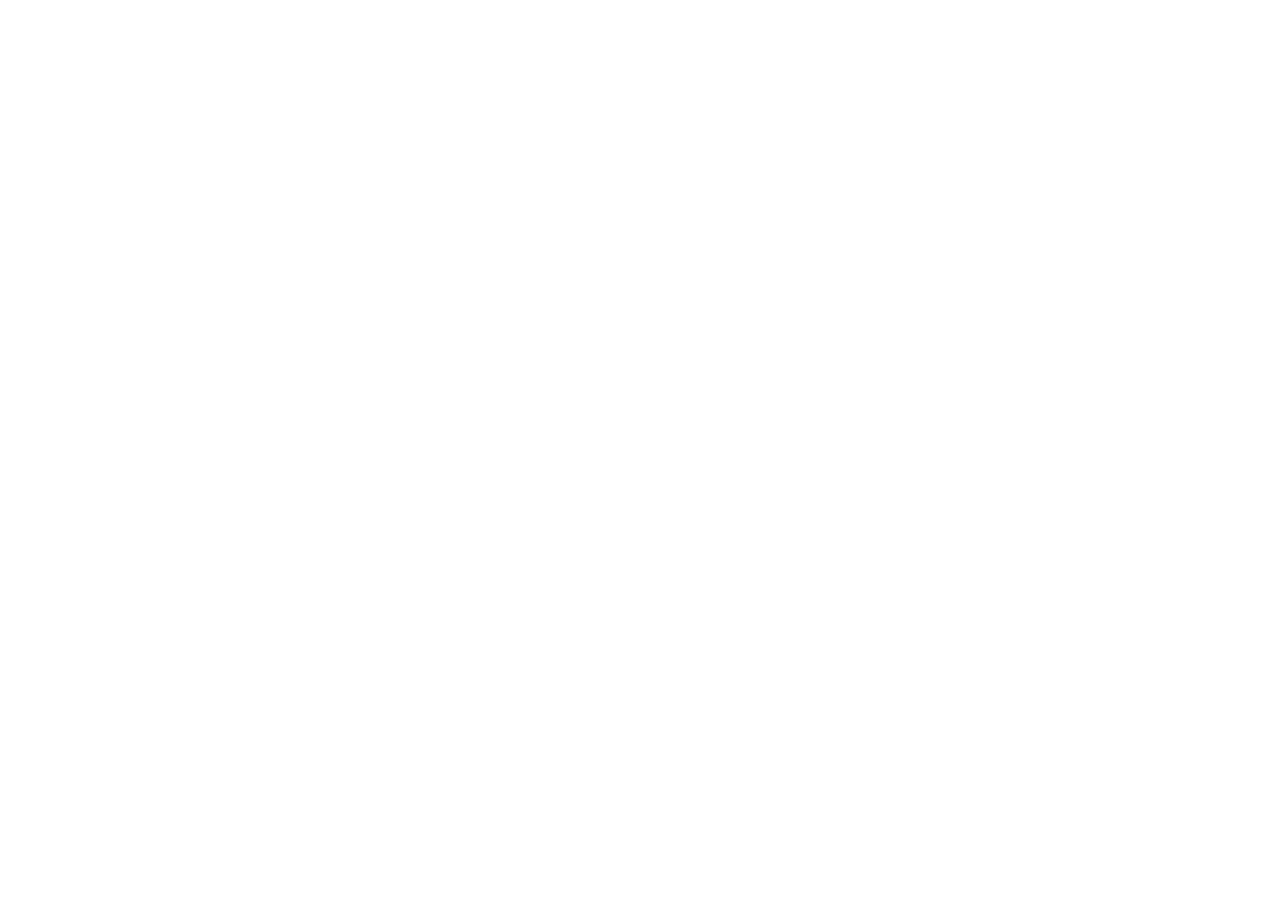
==== index.html @ 66a63805 "..." ====
<!DOCTYPE html>
<html lang="en">
<head>
  <meta charset="UTF-8">
  <title>PiggyVest Page</title>
  <link href='https://fonts.googleapis.com/css?family=Open+Sans:400,300' rel='stylesheet' type='text/css'>
  <meta name="viewport" content="tests.json">
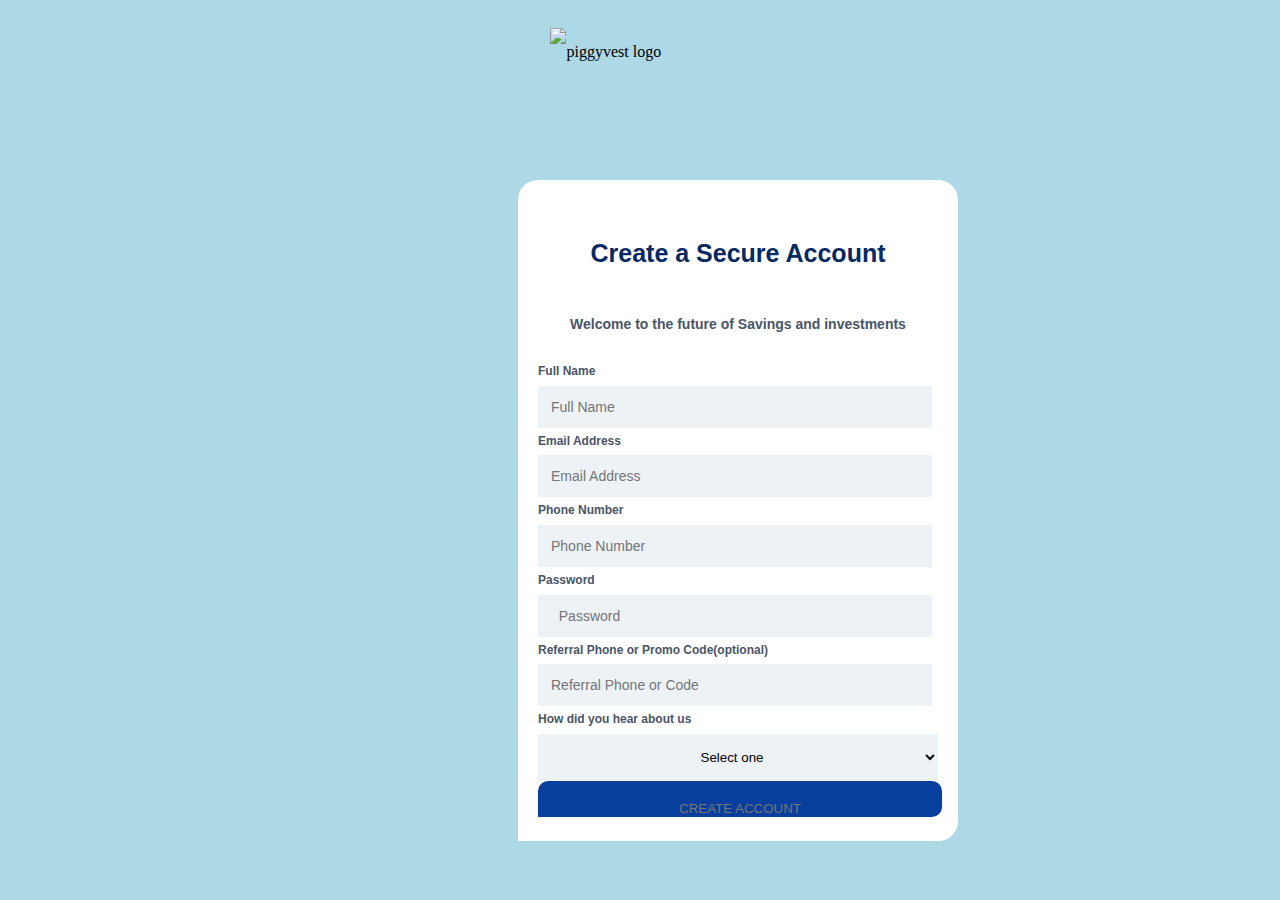
==== commit 21d1e404: "Add files via upload" ====
--- a/index.html
+++ b/index.html
@@ -1,7 +1,149 @@
-<!DOCTYPE html>
-<html lang="en">
-<head>
-  <meta charset="UTF-8">
-  <title>PiggyVest Page</title>
-  <link href='https://fonts.googleapis.com/css?family=Open+Sans:400,300' rel='stylesheet' type='text/css'>
-  <meta name="viewport" content="tests.json">+<!DOCTYPE html>
+<html lang="en">
+<head>
+    <meta charset="UTF-8">
+    <meta name="viewport" content="width=device-width, initial-scale=1.0">
+    <title>Pigggyvest</title>
+    <style>
+        body {
+            margin: 2;
+            padding: 10px;
+            background: #ADD8E6;
+        }
+        img {
+            width: 200px;
+            height: auto;
+            margin-left: 42%;
+            margin-right: 50%;
+            margin-bottom: 3rem;
+            margin-top: inherit;
+            max-width: 100%;
+            height: auto;
+            display: block;
+            vertical-align: middle;
+            
+        }
+        .top-image {
+            padding: 10px;
+            line-height: 3;
+            
+        }
+        .create-acnt {
+            background-size: 40px,50px;
+            padding:20px;
+            margin: 500px;
+            margin-top: auto;
+            margin-bottom: 1;
+            border-bottom-right-radius: 1.25rem;
+            border-top-left-radius: 1.25rem;
+            border-top-right-radius: 1.25rem;
+            position: absolute;
+            top: 20%;
+            background: white;
+            width: 400px;
+        }
+        .create-acnt h3{
+            font-family:'Trebuchet MS', 'Lucida Sans Unicode', 'Lucida Grande', 'Lucida Sans', Arial, sans-serif;
+            font-size: 25px;
+            color: #062863;
+            text-align: center;
+        }
+        .create-acnt h4{
+            text-align: center;
+            font-family:'Trebuchet MS', 'Lucida Sans Unicode', 'Lucida Grande', 'Lucida Sans', Arial, sans-serif;
+            font-size: .875rem;
+            color: #4a5568;
+        }
+        .frm-txt {
+            background-color: #edf2f7;
+            border:0;
+            padding:13px;
+            width: 92%;
+            font-size: .875rem;
+            color: #4a5568;
+        }
+        .form-spacing {
+            font-family: -apple-system, BlinkMacSystemFont, 'Segoe UI', Roboto, Oxygen, Ubuntu, Cantarell, 'Open Sans', 'Helvetica Neue', sans-serif;
+            line-height: 2.3;
+            font-weight: 700;
+            font-size: .75rem;
+            color: #4a5568;
+            margin-bottom: .25rem;
+
+        }
+        .select{
+            padding: 15px;
+            width: 100%;
+            height: 200%;
+            text-align: center;
+            background-color: #edf2f7;
+            border: 0;
+        }
+        .create-btn {
+            font-size: .875rem;
+            background-color: rgb(8, 62, 158);  
+            border-bottom-right-radius: 10px;
+            border-top-left-radius: 10px;
+            border-top-right-radius: 10px;
+            color: #fff; 
+            width: 100%; 
+            border: 0; 
+            font-weight: 700;
+            text-align: center;
+            white-space: nowrap;
+            padding-top: 1.25rem; margin-top: 0; align-items: center; flex-direction: column; line-height: inherit; display: flex;
+            text-indent: 0px;
+            text-shadow: none
+            letter-spacing: normal;
+            word-spacing: normal; overflow: visible; font: 400 13.3333px Arial; justify-content: center;
+            }
+            .bottom-div {
+                padding: 200pt;
+                padding-bottom: 20pt;
+            }
+
+    </style>
+    <body>
+        <div top-image>
+            <img src= "images/piggy.jpeg" alt= "piggyvest logo" class= "top-image"/>
+          </div> 
+        <div class="create-acnt">
+            <form class="form-spacing" action="processform.php" method="POST">
+                <h3>Create a Secure Account</h3>
+                <p><h4> Welcome to the future of Savings and investments</h4></p>
+                
+                <label for="Full Name">Full Name</label><br/>
+                <input type="text" name="First Name" placeholder="Full Name" class="frm-txt"/><br/>
+                
+                <label for="Email Address"> Email Address</label><br/>
+                <input type="email" name="Email Address" placeholder="Email Address" class="frm-txt" required/><br/>
+    
+                <label for="Phone Number">Phone Number</label><br/>
+                <input type="text" name="Phone Number" placeholder="Phone Number" class="frm-txt"/><br/>
+
+                <label for="password">Password</label><br/>
+                <input type="text" name="Password" placeholder="  Password" class="frm-txt"/><br/>
+    
+                <label for="Referral">Referral Phone or Promo Code(optional)</label><br/>
+                <input type="text" name="Referral" placeholder="Referral Phone or Code" class="frm-txt"/><br/>
+
+                <label for="promotions">How did you hear about us</label> <br/>
+                <select class="select">
+                    <option value="select"> Select one </option>
+                    <option value="facebook"> Facebook </option> 
+                    <option value="twitter"> Twitter </option>
+                    <option value="instagram"> Instagram </option>
+                    <option value="ffcr"> Friend/Family/Coworker Referal </option>
+                    <option value="search"> Google search </option>
+                    <option value="playstore"> Google playstore </option>
+                    <option value="Online"> Online Blog </option>
+                    <option value="Local"> Local Newsletter </option>
+                    <option value="At an event"> At an event </option>
+                    <option value="other"> Other </option>
+                    </select> <br />
+                    <input type="CREATE ACCOUNT" name="CREATE ACCOUNT" placeholder="CREATE ACCOUNT" class="create-btn"/>
+                </select>
+            </form>
+                
+        </div>
+    </body>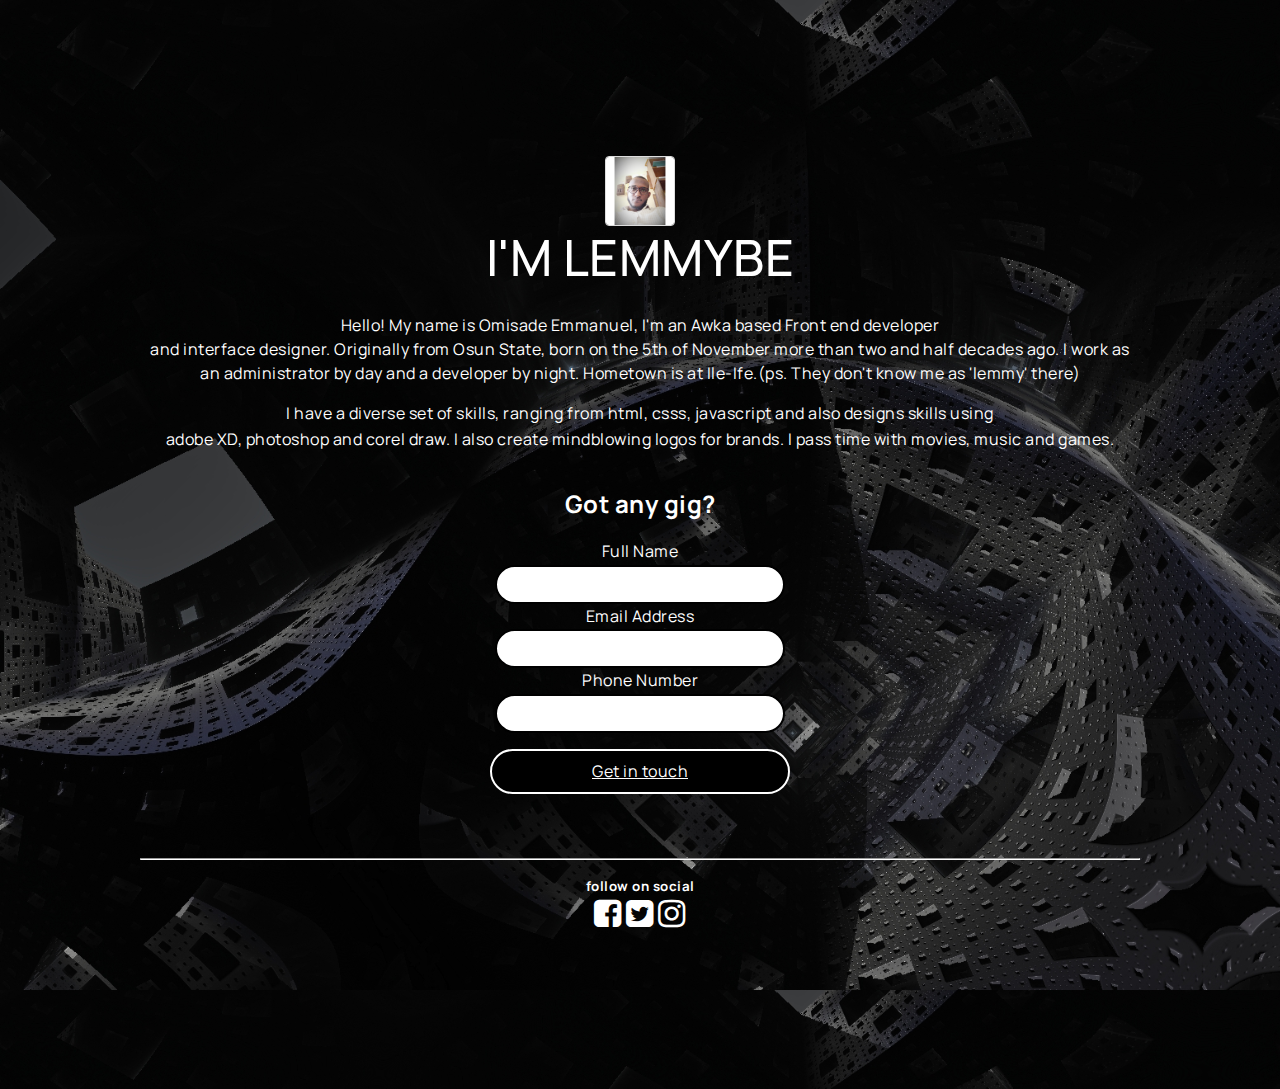
==== commit a6cc9b11: "final commit" ====
--- a/index.html
+++ b/index.html
@@ -1,149 +1,68 @@
-<!DOCTYPE html>
-<html lang="en">
-<head>
-    <meta charset="UTF-8">
-    <meta name="viewport" content="width=device-width, initial-scale=1.0">
-    <title>Pigggyvest</title>
-    <style>
-        body {
-            margin: 2;
-            padding: 10px;
-            background: #ADD8E6;
-        }
-        img {
-            width: 200px;
-            height: auto;
-            margin-left: 42%;
-            margin-right: 50%;
-            margin-bottom: 3rem;
-            margin-top: inherit;
-            max-width: 100%;
-            height: auto;
-            display: block;
-            vertical-align: middle;
-            
-        }
-        .top-image {
-            padding: 10px;
-            line-height: 3;
-            
-        }
-        .create-acnt {
-            background-size: 40px,50px;
-            padding:20px;
-            margin: 500px;
-            margin-top: auto;
-            margin-bottom: 1;
-            border-bottom-right-radius: 1.25rem;
-            border-top-left-radius: 1.25rem;
-            border-top-right-radius: 1.25rem;
-            position: absolute;
-            top: 20%;
-            background: white;
-            width: 400px;
-        }
-        .create-acnt h3{
-            font-family:'Trebuchet MS', 'Lucida Sans Unicode', 'Lucida Grande', 'Lucida Sans', Arial, sans-serif;
-            font-size: 25px;
-            color: #062863;
-            text-align: center;
-        }
-        .create-acnt h4{
-            text-align: center;
-            font-family:'Trebuchet MS', 'Lucida Sans Unicode', 'Lucida Grande', 'Lucida Sans', Arial, sans-serif;
-            font-size: .875rem;
-            color: #4a5568;
-        }
-        .frm-txt {
-            background-color: #edf2f7;
-            border:0;
-            padding:13px;
-            width: 92%;
-            font-size: .875rem;
-            color: #4a5568;
-        }
-        .form-spacing {
-            font-family: -apple-system, BlinkMacSystemFont, 'Segoe UI', Roboto, Oxygen, Ubuntu, Cantarell, 'Open Sans', 'Helvetica Neue', sans-serif;
-            line-height: 2.3;
-            font-weight: 700;
-            font-size: .75rem;
-            color: #4a5568;
-            margin-bottom: .25rem;
-
-        }
-        .select{
-            padding: 15px;
-            width: 100%;
-            height: 200%;
-            text-align: center;
-            background-color: #edf2f7;
-            border: 0;
-        }
-        .create-btn {
-            font-size: .875rem;
-            background-color: rgb(8, 62, 158);  
-            border-bottom-right-radius: 10px;
-            border-top-left-radius: 10px;
-            border-top-right-radius: 10px;
-            color: #fff; 
-            width: 100%; 
-            border: 0; 
-            font-weight: 700;
-            text-align: center;
-            white-space: nowrap;
-            padding-top: 1.25rem; margin-top: 0; align-items: center; flex-direction: column; line-height: inherit; display: flex;
-            text-indent: 0px;
-            text-shadow: none
-            letter-spacing: normal;
-            word-spacing: normal; overflow: visible; font: 400 13.3333px Arial; justify-content: center;
-            }
-            .bottom-div {
-                padding: 200pt;
-                padding-bottom: 20pt;
-            }
-
-    </style>
-    <body>
-        <div top-image>
-            <img src= "images/piggy.jpeg" alt= "piggyvest logo" class= "top-image"/>
-          </div> 
-        <div class="create-acnt">
-            <form class="form-spacing" action="processform.php" method="POST">
-                <h3>Create a Secure Account</h3>
-                <p><h4> Welcome to the future of Savings and investments</h4></p>
-                
-                <label for="Full Name">Full Name</label><br/>
-                <input type="text" name="First Name" placeholder="Full Name" class="frm-txt"/><br/>
-                
-                <label for="Email Address"> Email Address</label><br/>
-                <input type="email" name="Email Address" placeholder="Email Address" class="frm-txt" required/><br/>
-    
-                <label for="Phone Number">Phone Number</label><br/>
-                <input type="text" name="Phone Number" placeholder="Phone Number" class="frm-txt"/><br/>
-
-                <label for="password">Password</label><br/>
-                <input type="text" name="Password" placeholder="  Password" class="frm-txt"/><br/>
-    
-                <label for="Referral">Referral Phone or Promo Code(optional)</label><br/>
-                <input type="text" name="Referral" placeholder="Referral Phone or Code" class="frm-txt"/><br/>
-
-                <label for="promotions">How did you hear about us</label> <br/>
-                <select class="select">
-                    <option value="select"> Select one </option>
-                    <option value="facebook"> Facebook </option> 
-                    <option value="twitter"> Twitter </option>
-                    <option value="instagram"> Instagram </option>
-                    <option value="ffcr"> Friend/Family/Coworker Referal </option>
-                    <option value="search"> Google search </option>
-                    <option value="playstore"> Google playstore </option>
-                    <option value="Online"> Online Blog </option>
-                    <option value="Local"> Local Newsletter </option>
-                    <option value="At an event"> At an event </option>
-                    <option value="other"> Other </option>
-                    </select> <br />
-                    <input type="CREATE ACCOUNT" name="CREATE ACCOUNT" placeholder="CREATE ACCOUNT" class="create-btn"/>
-                </select>
-            </form>
-                
-        </div>
-    </body>+<!DOCTYPE html>
+<html  lang="en">
+  <head>
+    <meta charset="UTF-8">
+    <meta name="viewport" content="width=device-width, initial-scale=1.0">
+    <title>Profile page</title> 
+    <link rel="stylesheet" type="text/css" href="profile.css">
+    <link href="https://fonts.googleapis.com/css2?family=Manrope:wght@200&display=swap" rel="stylesheet">
+    <link href="https://fonts.googleapis.com/css2?family=Charmonman&display=swap" rel="stylesheet">
+    <link rel="stylesheet" type="text/css" href="https://stackpath.bootstrapcdn.com/font-awesome/4.7.0/css/font-awesome.min.css">
+  </head>
+  <body>
+     <div class="background_img">
+
+        <div class="profile_wrap">
+            <img src="cute.jpg" alt="profile" class="profile_photo">
+            <div class="profile_info">
+                <h1>I'M LEMMYBE</h1>
+                <P class="profile_intro">
+                  Hello! My name is Omisade Emmanuel, I'm an Awka based Front end developer</br>
+                  and interface designer. Originally from Osun State, born on the 5th of November more than two and half decades ago. I work as</br>
+                  an administrator by day and a developer by night. Hometown is at Ile-Ife.(ps. They don't know me as 'lemmy' there)
+                </P>
+                  I have a diverse set of skills, ranging from html, csss, javascript and also designs skills using</br>
+                  adobe XD, photoshop and corel draw. I also create mindblowing logos for brands. I pass time with movies, music and games.</br>
+                  
+                  <p class="pre_contact">
+                     <h2> Got any gig?</h2>
+                     <form class="form-input" action="processform.php" method="POST">
+
+                        <label for="Full Name">Full Name</label><br/>
+                        <input type="text" name="First Name" class="frm-txt"/><br/>
+                        
+                        <label for="Email Address"> Email Address</label><br/>
+                        <input type="email" name="Email Address"  class="frm-txt" required/><br/>
+            
+                        <label for="Phone Number">Phone Number</label><br/>
+                        <input type="text" name="Phone Number" class="frm-txt"/><br/>
+                          </p>
+
+                     </form>
+                     
+                
+                
+  
+                  <div class="profile_contact">
+                      <a href= "#" class="contact"> Get in touch</a>
+                      
+                      <hr class="line">
+                      <div class="follow">
+                        <h5>follow on social</h5>
+                      </div>
+                     
+                      <ul class="social_links">
+                          <a href= "#"><i class="fa fa-facebook-square fa-2x"></i></a></li>
+                          <li><a href= "#"><i class="fa fa-twitter-square fa-2x"></i></a></li>
+                          <li><a href= "#"><i class="fa fa-instagram fa-2x"></i></a></li>
+                      </ul>
+                  </div>
+            </div>
+             
+        </div>
+  
+
+
+     </div>
+  </body>
+</html>--- a/profile.css
+++ b/profile.css
@@ -0,0 +1,139 @@
+html,body {
+    height:110%
+}
+
+*{
+    margin:0;
+    padding: 0;
+    box-sizing: border-box;
+    font-family: 'Manrope', sans-serif;
+    letter-spacing: 0.5px;
+}
+
+img {
+    max-width: 100%;
+   
+}
+
+body {
+    line-height: 1.6;
+    display: flex;
+    justify-content: center;
+    align-items: center;
+    font-family: 'Manrope', sans-serif;
+    background-image: url(background.jpg);
+    background-size: cover;
+    color: white;
+
+}
+
+.background_img {
+
+}
+
+.profile_wrap {
+    text-align: center;
+
+
+}
+
+.profile_photo {
+    width: 70px;
+    height: 70px;
+    border-radius: 4px;
+    margin-bottom: -1rem;
+    box-shadow: 0 25px, 50px, -12px;
+    border: 1px solid #ddd;
+    padding: -5px;
+    
+
+}
+
+.profile_info h1 {
+    font-size: 50px;
+    display: inline-block;
+    
+    font-weight: 500;
+    position: relative;
+    color: white;
+}
+
+.profile_intro {
+    padding: 1rem 10px 1rem;
+    line-height: 1.5;
+
+}
+
+.pre_contact{
+    margin-top: 2rem;
+
+}
+.h2 {
+    font: normal;
+    font-family:'Charmonman', cursive;
+
+}
+
+.form-input {
+    margin: 1rem;
+
+}
+
+.frm-txt {
+        background-color: white;
+        border:2px solid;
+        padding:8px 2rem;
+        width: 30%;
+        font-size: .875rem;
+        color: black;
+        border-radius: 99rem;
+        box-shadow: blanchedalmond;
+}
+
+.profile_contact {
+
+}
+
+.profile_contact a{
+    color: white;
+    margin-top: 0rem;
+
+}
+
+.contact {
+    display: inline-block;
+    background-color: black;
+    padding: 8px 1rem;
+    color: black;
+    border-radius: 99rem;
+    border: 2px solid;
+    box-shadow: blanchedalmond;
+    width: 30%;
+}
+
+.line {
+    content: " ";
+    display: block;
+    border-bottom: 1px solid white;
+    margin-top: 4rem;
+  }
+
+.follow {
+    font-style: normal;
+    margin: 1rem;
+}
+
+.social_links {
+    margin-top: -1rem;
+    list-style: none;
+}
+
+.social_links  li {
+    display: inline-block;
+    padding: 0.5px;
+
+}
+
+.social_links a {
+    font-size: ;
+}
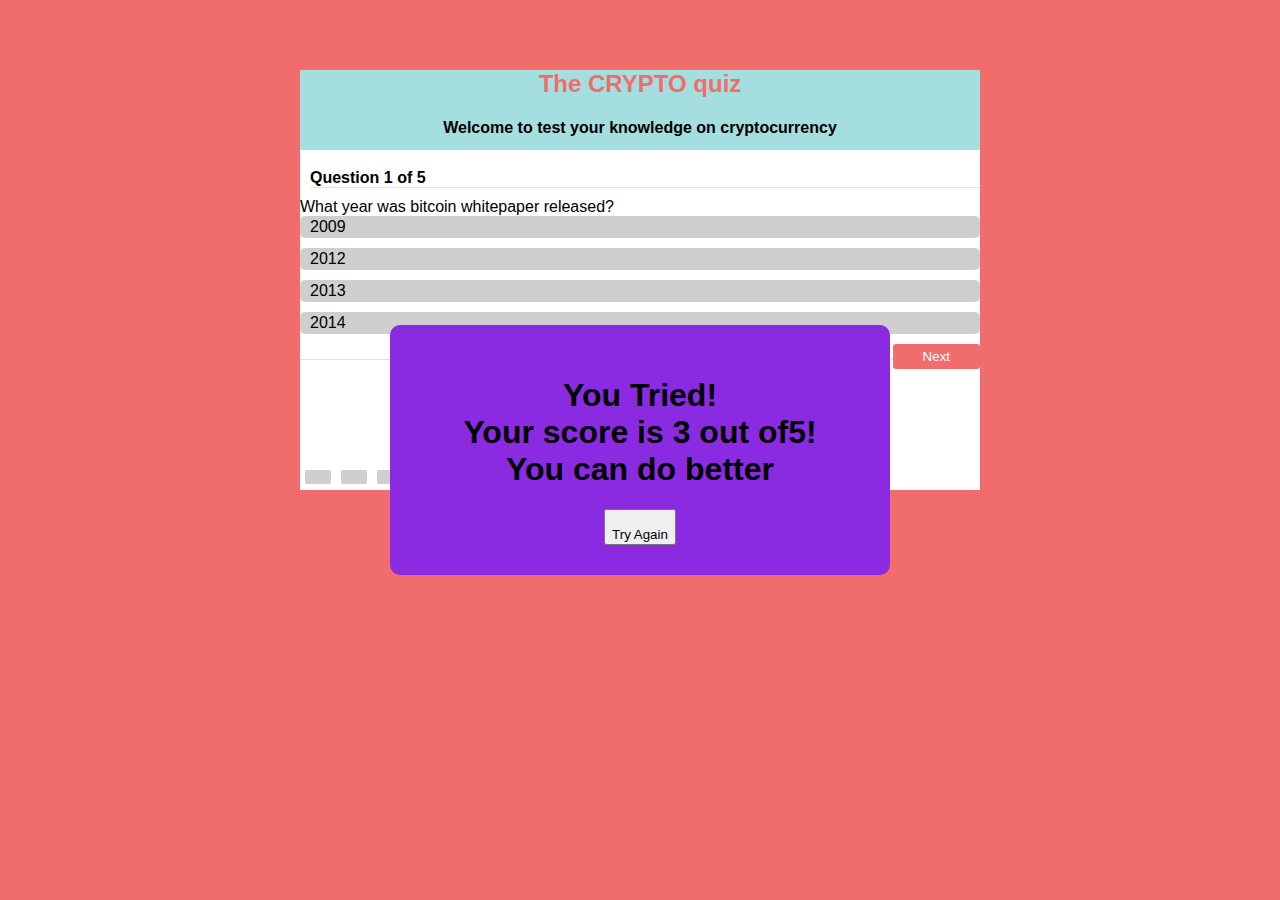
==== commit 48c677df: "initial commit" ====
--- a/index.html
+++ b/index.html
@@ -1,68 +1,55 @@
-<!DOCTYPE html>
-<html  lang="en">
-  <head>
-    <meta charset="UTF-8">
-    <meta name="viewport" content="width=device-width, initial-scale=1.0">
-    <title>Profile page</title> 
-    <link rel="stylesheet" type="text/css" href="profile.css">
-    <link href="https://fonts.googleapis.com/css2?family=Manrope:wght@200&display=swap" rel="stylesheet">
-    <link href="https://fonts.googleapis.com/css2?family=Charmonman&display=swap" rel="stylesheet">
-    <link rel="stylesheet" type="text/css" href="https://stackpath.bootstrapcdn.com/font-awesome/4.7.0/css/font-awesome.min.css">
-  </head>
-  <body>
-     <div class="background_img">
-
-        <div class="profile_wrap">
-            <img src="cute.jpg" alt="profile" class="profile_photo">
-            <div class="profile_info">
-                <h1>I'M LEMMYBE</h1>
-                <P class="profile_intro">
-                  Hello! My name is Omisade Emmanuel, I'm an Awka based Front end developer</br>
-                  and interface designer. Originally from Osun State, born on the 5th of November more than two and half decades ago. I work as</br>
-                  an administrator by day and a developer by night. Hometown is at Ile-Ife.(ps. They don't know me as 'lemmy' there)
-                </P>
-                  I have a diverse set of skills, ranging from html, csss, javascript and also designs skills using</br>
-                  adobe XD, photoshop and corel draw. I also create mindblowing logos for brands. I pass time with movies, music and games.</br>
-                  
-                  <p class="pre_contact">
-                     <h2> Got any gig?</h2>
-                     <form class="form-input" action="processform.php" method="POST">
-
-                        <label for="Full Name">Full Name</label><br/>
-                        <input type="text" name="First Name" class="frm-txt"/><br/>
-                        
-                        <label for="Email Address"> Email Address</label><br/>
-                        <input type="email" name="Email Address"  class="frm-txt" required/><br/>
-            
-                        <label for="Phone Number">Phone Number</label><br/>
-                        <input type="text" name="Phone Number" class="frm-txt"/><br/>
-                          </p>
-
-                     </form>
-                     
+<!DOCTYPE HTML>
+<html lang="eng">
+    <head>
+        <meta charset="UTF-8">
+        <meta name="viewport" content="width=device-width, initial-scale=1.0">
+        <link rel="stylesheet" type="text/css" href="quiz.css">
+    <body>
+        <div class="main-container">
+            <div class="options-container">
+                <div class="quiz-title">
+                    <h2>The CRYPTO quiz</h2><h4>Welcome to test your knowledge on cryptocurrency</h4>
+                </div>
+                <div class="question-number">
+                    <h4>Question <span class= "question-num-value">1</span> of <span class="allQuestions"></span></h4>
+                </div>
+                   
+                    <div class="question">
+                       
+                    </div>
+                    <div class="options">
+                        <div id="0" class="option1" onclick="check(this)"></div>
+                        <div id="1" class="option2" onclick="check(this)"></div>
+                        <div id="2" class="option3" onclick="check(this)"></div>
+                        <div id="3" class="option4" onclick="check(this)"></div>
+                    </div>
                 
-                
-  
-                  <div class="profile_contact">
-                      <a href= "#" class="contact"> Get in touch</a>
-                      
-                      <hr class="line">
-                      <div class="follow">
-                        <h5>follow on social</h5>
-                      </div>
-                     
-                      <ul class="social_links">
-                          <a href= "#"><i class="fa fa-facebook-square fa-2x"></i></a></li>
-                          <li><a href= "#"><i class="fa fa-twitter-square fa-2x"></i></a></li>
-                          <li><a href= "#"><i class="fa fa-instagram fa-2x"></i></a></li>
-                      </ul>
-                  </div>
+                <div class="button">
+                    <button type="button" class="btn" onclick="loadNextQuestion();">Next</button>
+                </div>
             </div>
-             
-        </div>
-  
+            <div class="tracker">
 
 
-     </div>
-  </body>
+
+            </div>
+           </div>  
+           <div class="quiz-ends">
+            <div class="box">
+                <h1>
+                    You Tried!</br>
+                    Your score is <span class="correct-ans"></span> 3 out of<span></span>5!</span> </br>
+                    You can do better
+                   </h1>
+                     <button type="button" onclick="tryagain()"> </br>
+                        Try Again</button>
+              
+            </div>
+
+           </div>
+
+        </div>  
+  
+   <script src="quiz.js"></script>
+    </body>
 </html>--- a/quiz.css
+++ b/quiz.css
@@ -0,0 +1,201 @@
+* {
+    box-sizing: border-box;
+    }
+    
+    body {
+        margin: 0;
+        background-color: #F16D6D;
+        font-family: 'Segoe UI', Tahoma, Geneva, Verdana, sans-serif;
+    }
+    
+    .main-container {
+        background-color: #ffffff;
+        width: 680px;
+        height: 420px;
+        margin: auto;
+        margin-top: 70px;
+    }
+    .main-container::after, .main-container::before {
+        content: '';
+    
+    }
+    
+    .options-container {
+        background-color: #A5DEDF;
+        width: 680px;
+        height: 80px;
+    }
+    
+    .quiz-title h2{
+        color: #F16D6D;
+        text-align: center;
+        padding-bottom: 0px;
+       
+    }
+    
+    .quiz-title h4{
+        color: #000000;
+        text-align:center;
+        padding-bottom: 10px;
+    }
+    
+    .question-number {
+        padding-bottom: 10px;
+        padding-left: 10px;
+    }
+    .question-number h4{
+        color: #000000;
+        margin: 0;
+        border-bottom: 1px solid #EFDDDD;
+    }
+    
+    .question {
+        padding: none;
+       
+    }
+    .question h3{
+        font-size: 15px;
+        color: #000000;
+        padding: 10px;
+        margin-bottom: 5px; 
+    }
+    
+    .options div{
+        background-color: #CFCFCF;
+        margin-bottom: 10px;
+        border-radius: 5px;
+        padding: 2px 5px;
+        position: relative;
+        overflow: hidden;
+        max-width: 680px;
+        padding-left: 10px;
+        cursor: pointer;
+        
+    }
+    .options div.disabled{
+        pointer-events: none;
+    }
+    
+    .options div.correct {
+        z-index: 1;
+        color: #ffffff;
+    
+    }
+    .options div.correct::before {
+        z-index: -1;
+        content: '';
+        position: absolute;
+        left: 0;
+        top: 0;
+        width: 100%;
+        height: 100%;
+        background-color: green;
+        animation: animateBackground 1s ease ;
+        animation-fill-mode: backwards;
+    
+    }
+    @keyframes animateBackground {
+        0%{
+            transform: translateX(-100%);
+        }
+        100%{
+            transform: translateX(-0%);
+        }
+    }
+    
+    .options div.wrong {
+        z-index: 1;
+        color: #ffffff;
+    
+    }
+    .options div.wrong::before {
+        z-index: -1;
+        content: '';
+        position: absolute;
+        left: 0;
+        top: 0;
+        width: 100%;
+        height: 100%;
+        background-color: red;
+        animation: animateBackground 1s ease ;
+        animation-fill-mode: backwards;
+    
+    }
+    @keyframes animateBackground {
+        0%{
+            transform: translateX(-100%);
+        }
+        100%{
+            transform: translateX(-0%);
+        }
+    }
+    
+    .button {
+        border-bottom: 1px solid #EFDDDD;
+        padding-bottom: 15px;
+        
+    }
+    .button .btn {
+        padding: 5px 30px;
+        margin-top: 15px;
+        background-color: #F16D6D;
+        color: white;
+        border: none;
+        border-radius: 3px;
+        display: inline-block;
+        margin: auto;
+        float: right;
+        
+    }
+    
+    .tracker div{
+            height: 14px;
+            width: 26px;
+            border-radius: 10%;
+            background-color: #CFCFCF;
+            display: inline-block;
+            margin: 0 5px;
+            margin-top: 320px;
+            margin-right: 5px;
+            
+    }
+    
+    .tracker div.correct {
+        background-color: green;
+        background-image: url("quwi.png");
+        background-position: center;
+        background-repeat: no-repeat;
+        background-size: 50%;
+        
+    
+    }
+    .tracker div.wrong {
+        background-color: red;
+        background-image: url("kuwi.jpg");
+        background-position: center;
+        background-repeat: no-repeat;
+        background-size: 80%;
+    }
+    
+    .quiz-ends{
+        position: fixed;
+        left: 0;
+        top: 0;
+        width: 100%;
+        height: 100%;
+        background-color: rgb(0,0,0,0,0)
+        z-index: 10;
+        display: flex;
+        align-items: center;
+        justify-content: center;
+    
+    }
+    .quiz-ends .box{
+        background-color: blueviolet;
+        padding: 30px;
+        border-radius: 10px;
+        text-align: center;
+        flex-basis: 500px;
+        max-width: 500px;
+    }
+    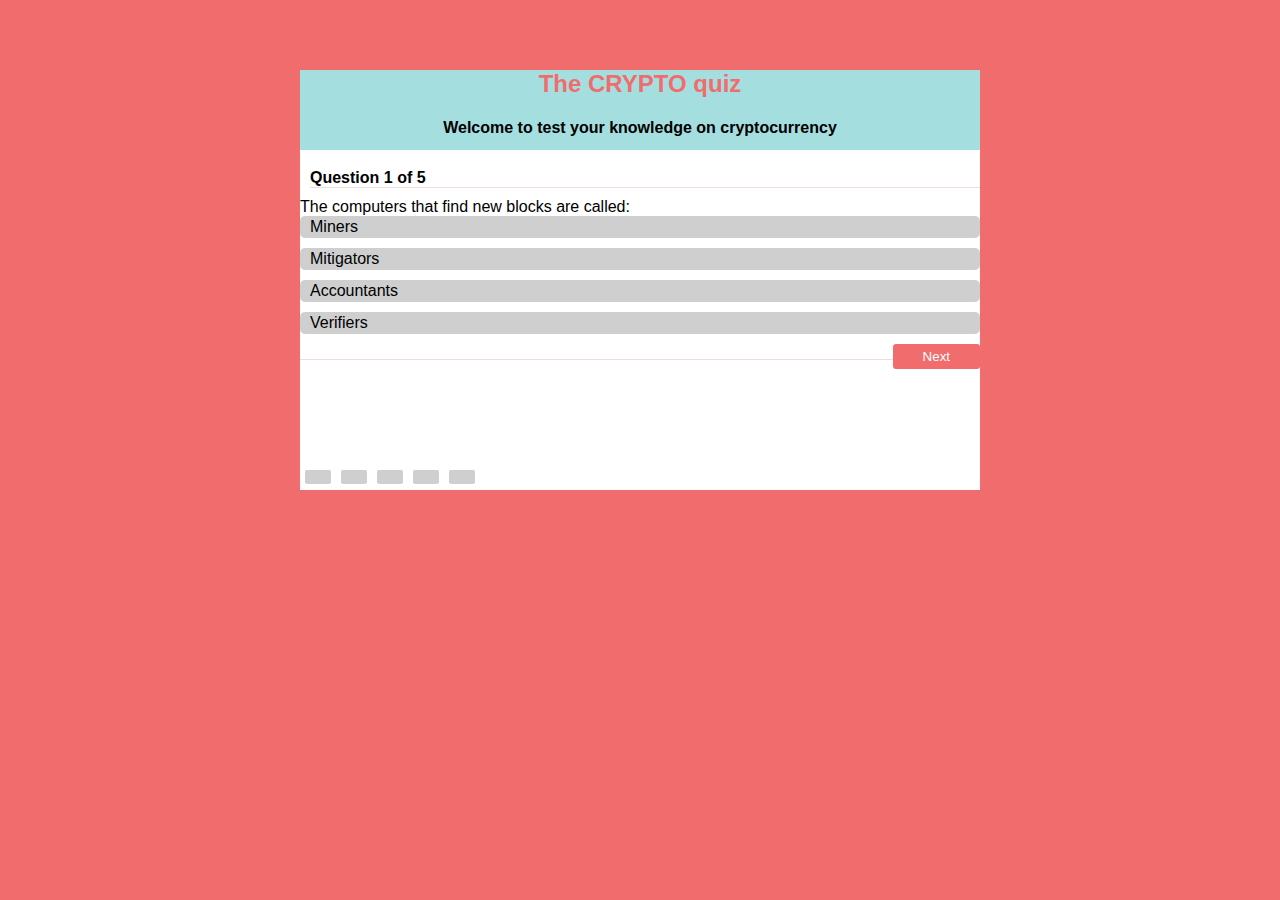
==== commit 2033e595: "best for now" ====
--- a/index.html
+++ b/index.html
@@ -38,7 +38,7 @@
             <div class="box">
                 <h1>
                     You Tried!</br>
-                    Your score is <span class="correct-ans"></span> 3 out of<span></span>5!</span> </br>
+                    Your score is <span class="correct-ans"></span> 3 out of<span! class="total-question">5</span> </br>
                     You can do better
                    </h1>
                      <button type="button" onclick="tryagain()"> </br>
--- a/quiz.css
+++ b/quiz.css
@@ -183,12 +183,15 @@
         top: 0;
         width: 100%;
         height: 100%;
-        background-color: rgb(0,0,0,0,0)
+        background-color: rgb(0,0,0,0,0);
         z-index: 10;
-        display: flex;
+        display: none;
         align-items: center;
         justify-content: center;
     
+    }
+    .quiz-ends.show {
+        display: flex;
     }
     .quiz-ends .box{
         background-color: blueviolet;
@@ -198,4 +201,14 @@
         flex-basis: 500px;
         max-width: 500px;
     }
-    +
+    .quiz-ends .box button{
+        padding: 5px 40px;
+        border: none;
+        background-color: cornsilk;
+        border-radius: 5px;
+        font-size: 16px;
+        margin: 15px 0 20px;
+    }
+    
+    .quiz-ends .box h